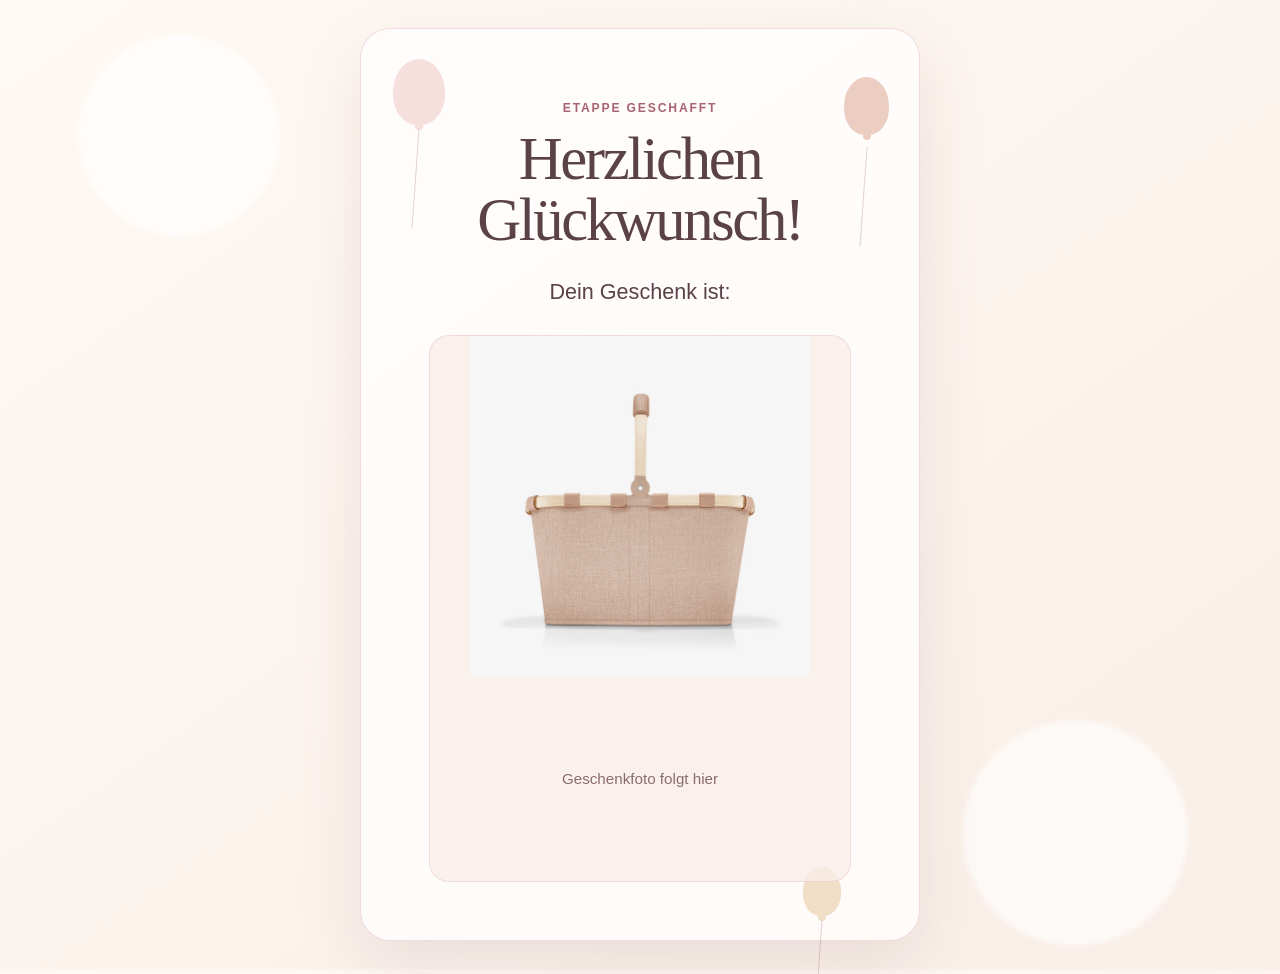
==== geschenk.html @ c1e0a11e "erster commit" ====
<!doctype html>
<html lang="de">
  <head>
    <meta charset="UTF-8" />
    <meta name="viewport" content="width=device-width, initial-scale=1.0" />
    <meta
      name="description"
      content="Herzlichen Glückwunsch zu deinem gefundenen Geschenk."
    />
    <title>Herzlichen Glückwunsch!</title>
    <link rel="stylesheet" href="styles.css" />
  </head>
  <body class="page page-gift">
    <main class="card gift-card" aria-labelledby="gift-title">
      <div class="balloon balloon-one" aria-hidden="true"><span></span></div>
      <div class="balloon balloon-two" aria-hidden="true"><span></span></div>
      <div class="balloon balloon-three" aria-hidden="true"><span></span></div>

      <p class="eyebrow">Etappe geschafft</p>
      <h1 id="gift-title">Herzlichen Glückwunsch!</h1>
      <p class="intro">Dein Geschenk ist:</p>

      <div class="gift-image-wrap">
        <img id="gift-image" src="Geschenk.jpg" alt="Dein Geschenk" />
        <div id="image-placeholder" class="image-placeholder" hidden>
          <span>Geschenkfoto folgt hier</span>
        </div>
      </div>
    </main>

    <div id="confetti" class="confetti" aria-hidden="true"></div>
    <script src="script.js"></script>
  </body>
</html>
---- styles.css ----
:root {
  --cream: #fff9f3;
  --cream-deep: #f9eee8;
  --rose: #dca6ae;
  --rose-dark: #a86270;
  --rose-soft: #f4d9d8;
  --ink: #5b4249;
  --muted: #8b6b71;
  --white: #ffffff;
}

* {
  box-sizing: border-box;
}

html {
  min-width: 320px;
  min-height: 100%;
}

body {
  margin: 0;
  min-width: 320px;
  min-height: 100vh;
  color: var(--ink);
  font-family: "Trebuchet MS", "Segoe UI", sans-serif;
}

button,
input {
  font: inherit;
}

.page {
  display: grid;
  min-height: 100vh;
  place-items: center;
  overflow: hidden;
  padding: 28px 18px;
  background:
    radial-gradient(circle at 14% 14%, rgba(255, 255, 255, 0.78) 0 7%, transparent 7.5%),
    radial-gradient(circle at 84% 86%, rgba(255, 255, 255, 0.62) 0 8%, transparent 8.5%),
    linear-gradient(145deg, var(--cream) 0%, var(--cream-deep) 100%);
}

.card {
  position: relative;
  width: min(100%, 560px);
  min-height: 480px;
  padding: 78px clamp(24px, 8vw, 68px) 58px;
  border: 1px solid rgba(220, 166, 174, 0.38);
  border-radius: 30px;
  background: rgba(255, 255, 255, 0.73);
  box-shadow: 0 24px 65px rgba(139, 107, 113, 0.14);
  text-align: center;
  isolation: isolate;
}

.gift-card {
  min-height: 560px;
  padding-top: 72px;
}

.eyebrow {
  margin: 0 0 14px;
  color: var(--rose-dark);
  font-size: 0.76rem;
  font-weight: 700;
  letter-spacing: 0.15em;
  text-transform: uppercase;
}

h1 {
  margin: 0;
  color: var(--ink);
  font-family: Georgia, "Times New Roman", serif;
  font-size: clamp(2.8rem, 9vw, 4.6rem);
  font-weight: 400;
  letter-spacing: -0.04em;
  line-height: 1;
}

.gift-card h1 {
  font-size: clamp(2.35rem, 7vw, 3.8rem);
}

.intro {
  margin: 25px 0 7px;
  font-size: clamp(1.1rem, 3vw, 1.35rem);
  line-height: 1.45;
}

.subline {
  margin: 0 auto 28px;
  color: var(--muted);
  font-size: 0.92rem;
}

.code-form {
  display: grid;
  gap: 12px;
  margin: 0 auto;
  max-width: 320px;
}

input {
  width: 100%;
  border: 1px solid rgba(168, 98, 112, 0.28);
  border-radius: 14px;
  padding: 14px 16px;
  color: var(--ink);
  background: rgba(255, 249, 243, 0.8);
  outline: none;
  text-align: center;
  transition: border-color 180ms ease, box-shadow 180ms ease;
}

input::placeholder {
  color: #b4979a;
}

input:focus {
  border-color: var(--rose-dark);
  box-shadow: 0 0 0 4px rgba(220, 166, 174, 0.2);
}

button {
  border: 0;
  border-radius: 14px;
  padding: 14px 18px;
  color: var(--white);
  background: var(--rose-dark);
  box-shadow: 0 9px 18px rgba(168, 98, 112, 0.2);
  cursor: pointer;
  transition: transform 180ms ease, background 180ms ease, box-shadow 180ms ease;
}

button:hover {
  background: #995a68;
  box-shadow: 0 12px 24px rgba(168, 98, 112, 0.26);
  transform: translateY(-2px);
}

button:active {
  transform: translateY(0);
}

.error-message {
  margin: 2px 0 0;
  color: #a24958;
  font-size: 0.9rem;
}

.gift-image-wrap {
  display: grid;
  min-height: 205px;
  margin: 28px auto 0;
  overflow: hidden;
  place-items: center;
  border: 1px solid rgba(220, 166, 174, 0.3);
  border-radius: 20px;
  background: rgba(249, 238, 232, 0.75);
}

.gift-image-wrap img {
  display: block;
  width: 100%;
  max-height: 340px;
  object-fit: contain;
}

.image-placeholder {
  min-height: 205px;
  display: grid;
  place-items: center;
  padding: 30px;
  color: var(--muted);
  font-size: 0.95rem;
}

.balloon {
  position: absolute;
  z-index: -1;
  width: 52px;
  height: 66px;
  border-radius: 50% 50% 46% 46%;
  opacity: 0.8;
  animation: float 5.6s ease-in-out infinite;
}

.balloon::before {
  position: absolute;
  bottom: -5px;
  left: 50%;
  width: 8px;
  height: 8px;
  border-radius: 50%;
  background: inherit;
  content: "";
  transform: translateX(-50%);
}

.balloon span {
  position: absolute;
  top: 70px;
  left: 50%;
  width: 1px;
  height: 100px;
  background: rgba(168, 98, 112, 0.34);
  transform: translateX(-50%) rotate(4deg);
  transform-origin: top;
}

.balloon-one {
  top: 30px;
  left: 32px;
  background: var(--rose-soft);
  animation-delay: -1.7s;
}

.balloon-two {
  top: 48px;
  right: 30px;
  width: 45px;
  height: 58px;
  background: #e8c2b5;
  animation-delay: -3.2s;
}

.balloon-three {
  right: 78px;
  bottom: 24px;
  width: 38px;
  height: 49px;
  background: #eed8ba;
  animation-delay: -4.4s;
}

.balloon-three span {
  top: 53px;
  height: 54px;
}

.confetti {
  position: fixed;
  z-index: 10;
  inset: 0;
  pointer-events: none;
}

.confetti-piece {
  position: absolute;
  top: -20px;
  width: 9px;
  height: 16px;
  border-radius: 3px;
  animation: fall 1s cubic-bezier(0.22, 0.7, 0.35, 1) forwards;
}

.sr-only {
  position: absolute;
  width: 1px;
  height: 1px;
  padding: 0;
  overflow: hidden;
  clip: rect(0, 0, 0, 0);
  white-space: nowrap;
  border: 0;
}

@keyframes float {
  0%,
  100% {
    transform: translateY(0) rotate(-3deg);
  }
  50% {
    transform: translateY(-13px) rotate(4deg);
  }
}

@keyframes fall {
  to {
    transform: translate3d(var(--drift), 110vh, 0) rotate(var(--rotation));
    opacity: 0;
  }
}

@media (max-width: 520px) {
  .page {
    padding: 16px;
  }

  .card {
    min-height: 460px;
    padding: 72px 22px 45px;
  }

  .gift-card {
    min-height: 510px;
    padding-top: 66px;
  }

  .balloon-one {
    left: 18px;
  }

  .balloon-two {
    right: 16px;
  }

  .balloon-three {
    right: 62px;
  }
}

@media (prefers-reduced-motion: reduce) {
  *,
  *::before,
  *::after {
    scroll-behavior: auto !important;
    animation-duration: 0.01ms !important;
    animation-iteration-count: 1 !important;
    transition-duration: 0.01ms !important;
  }
}
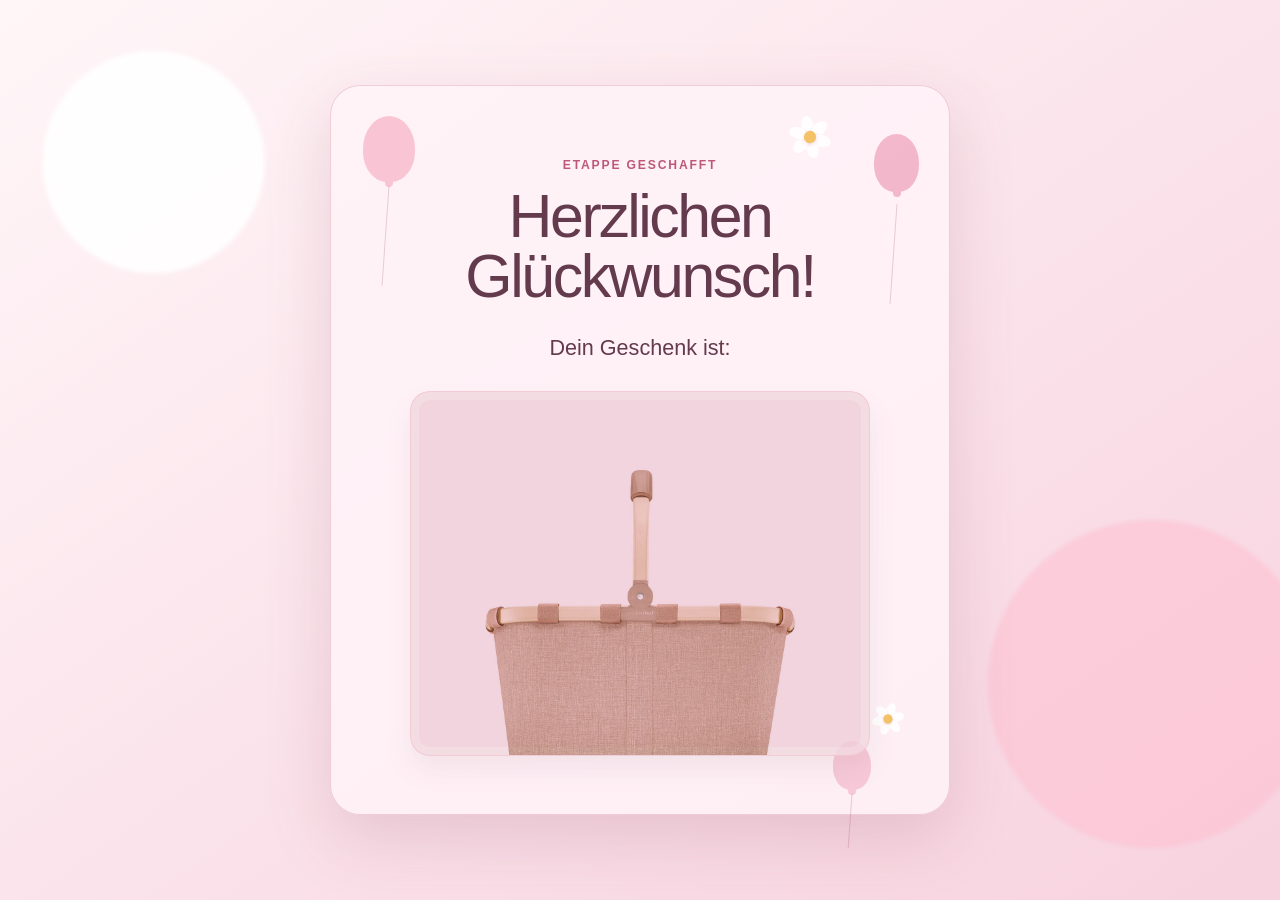
==== commit 7dc5a117: "design changes" ====
--- a/geschenk.html
+++ b/geschenk.html
@@ -15,6 +15,22 @@
       <div class="balloon balloon-one" aria-hidden="true"><span></span></div>
       <div class="balloon balloon-two" aria-hidden="true"><span></span></div>
       <div class="balloon balloon-three" aria-hidden="true"><span></span></div>
+      <div class="daisy daisy-one" aria-hidden="true">
+        <span class="petal" style="--angle: 0deg"></span>
+        <span class="petal" style="--angle: 60deg"></span>
+        <span class="petal" style="--angle: 120deg"></span>
+        <span class="petal" style="--angle: 180deg"></span>
+        <span class="petal" style="--angle: 240deg"></span>
+        <span class="petal" style="--angle: 300deg"></span>
+      </div>
+      <div class="daisy daisy-two" aria-hidden="true">
+        <span class="petal" style="--angle: 0deg"></span>
+        <span class="petal" style="--angle: 60deg"></span>
+        <span class="petal" style="--angle: 120deg"></span>
+        <span class="petal" style="--angle: 180deg"></span>
+        <span class="petal" style="--angle: 240deg"></span>
+        <span class="petal" style="--angle: 300deg"></span>
+      </div>
 
       <p class="eyebrow">Etappe geschafft</p>
       <h1 id="gift-title">Herzlichen Glückwunsch!</h1>
--- a/styles.css
+++ b/styles.css
@@ -1,11 +1,11 @@
 :root {
-  --cream: #fff9f3;
-  --cream-deep: #f9eee8;
-  --rose: #dca6ae;
-  --rose-dark: #a86270;
-  --rose-soft: #f4d9d8;
-  --ink: #5b4249;
-  --muted: #8b6b71;
+  --cream: #fff4f7;
+  --cream-deep: #f8dce5;
+  --rose: #e887a2;
+  --rose-dark: #bd5878;
+  --rose-soft: #f7b9cb;
+  --ink: #633b4d;
+  --muted: #956377;
   --white: #ffffff;
 }
 
@@ -23,7 +23,7 @@
   min-width: 320px;
   min-height: 100vh;
   color: var(--ink);
-  font-family: "Trebuchet MS", "Segoe UI", sans-serif;
+  font-family: Arial, Helvetica, sans-serif;
 }
 
 button,
@@ -38,9 +38,9 @@
   overflow: hidden;
   padding: 28px 18px;
   background:
-    radial-gradient(circle at 14% 14%, rgba(255, 255, 255, 0.78) 0 7%, transparent 7.5%),
-    radial-gradient(circle at 84% 86%, rgba(255, 255, 255, 0.62) 0 8%, transparent 8.5%),
-    linear-gradient(145deg, var(--cream) 0%, var(--cream-deep) 100%);
+    radial-gradient(circle at 12% 18%, rgba(255, 255, 255, 0.9) 0 8%, transparent 8.5%),
+    radial-gradient(circle at 90% 76%, rgba(255, 190, 209, 0.52) 0 12%, transparent 12.5%),
+    linear-gradient(145deg, #fff6f8 0%, #f7d2df 100%);
 }
 
 .card {
@@ -48,16 +48,17 @@
   width: min(100%, 560px);
   min-height: 480px;
   padding: 78px clamp(24px, 8vw, 68px) 58px;
-  border: 1px solid rgba(220, 166, 174, 0.38);
+  border: 1px solid rgba(189, 88, 120, 0.24);
   border-radius: 30px;
-  background: rgba(255, 255, 255, 0.73);
-  box-shadow: 0 24px 65px rgba(139, 107, 113, 0.14);
+  background: rgba(255, 244, 248, 0.84);
+  box-shadow: 0 24px 65px rgba(143, 70, 96, 0.18);
   text-align: center;
   isolation: isolate;
 }
 
 .gift-card {
-  min-height: 560px;
+  width: min(100%, 620px);
+  min-height: 0;
   padding-top: 72px;
 }
 
@@ -73,7 +74,7 @@
 h1 {
   margin: 0;
   color: var(--ink);
-  font-family: Georgia, "Times New Roman", serif;
+  font-family: Arial, Helvetica, sans-serif;
   font-size: clamp(2.8rem, 9vw, 4.6rem);
   font-weight: 400;
   letter-spacing: -0.04em;
@@ -85,15 +86,9 @@
 }
 
 .intro {
-  margin: 25px 0 7px;
+  margin: 25px 0 28px;
   font-size: clamp(1.1rem, 3vw, 1.35rem);
   line-height: 1.45;
-}
-
-.subline {
-  margin: 0 auto 28px;
-  color: var(--muted);
-  font-size: 0.92rem;
 }
 
 .code-form {
@@ -109,7 +104,7 @@
   border-radius: 14px;
   padding: 14px 16px;
   color: var(--ink);
-  background: rgba(255, 249, 243, 0.8);
+  background: rgba(255, 250, 252, 0.92);
   outline: none;
   text-align: center;
   transition: border-color 180ms ease, box-shadow 180ms ease;
@@ -153,20 +148,25 @@
 
 .gift-image-wrap {
   display: grid;
-  min-height: 205px;
+  width: min(100%, 460px);
+  height: clamp(270px, 42vw, 365px);
   margin: 28px auto 0;
   overflow: hidden;
   place-items: center;
   border: 1px solid rgba(220, 166, 174, 0.3);
   border-radius: 20px;
-  background: rgba(249, 238, 232, 0.75);
+  background: rgba(250, 215, 226, 0.82);
+  box-shadow: inset 0 0 0 8px rgba(255, 255, 255, 0.2),
+    0 14px 26px rgba(139, 107, 113, 0.1);
 }
 
 .gift-image-wrap img {
   display: block;
   width: 100%;
-  max-height: 340px;
-  object-fit: contain;
+  height: 100%;
+  object-fit: cover;
+  object-position: center 56%;
+  mix-blend-mode: multiply;
 }
 
 .image-placeholder {
@@ -223,7 +223,7 @@
   right: 30px;
   width: 45px;
   height: 58px;
-  background: #e8c2b5;
+  background: #efa9bf;
   animation-delay: -3.2s;
 }
 
@@ -232,13 +232,62 @@
   bottom: 24px;
   width: 38px;
   height: 49px;
-  background: #eed8ba;
+  background: #f5bfd0;
   animation-delay: -4.4s;
 }
 
 .balloon-three span {
   top: 53px;
   height: 54px;
+}
+
+.daisy {
+  position: absolute;
+  z-index: -1;
+  width: 54px;
+  height: 54px;
+  opacity: 0.9;
+  animation: float 6.4s ease-in-out infinite;
+}
+
+.daisy .petal {
+  position: absolute;
+  top: 50%;
+  left: 50%;
+  width: 15px;
+  height: 25px;
+  border-radius: 50% 50% 46% 46%;
+  background: #fffdfd;
+  box-shadow: inset 0 -2px 0 rgba(232, 135, 162, 0.16);
+  transform: translate(-50%, -50%) rotate(var(--angle)) translateY(-14px);
+  transform-origin: center;
+}
+
+.daisy::after {
+  position: absolute;
+  top: 50%;
+  left: 50%;
+  width: 15px;
+  height: 15px;
+  border-radius: 50%;
+  background: #f2bd58;
+  box-shadow: 0 2px 4px rgba(189, 88, 120, 0.2);
+  content: "";
+  transform: translate(-50%, -50%);
+}
+
+.daisy-one {
+  top: 24px;
+  right: 112px;
+  transform: scale(0.82) rotate(-12deg);
+  animation-delay: -2.4s;
+}
+
+.daisy-two {
+  right: 34px;
+  bottom: 68px;
+  transform: scale(0.62) rotate(18deg);
+  animation-delay: -4.8s;
 }
 
 .confetti {
@@ -296,7 +345,6 @@
   }
 
   .gift-card {
-    min-height: 510px;
     padding-top: 66px;
   }
 
